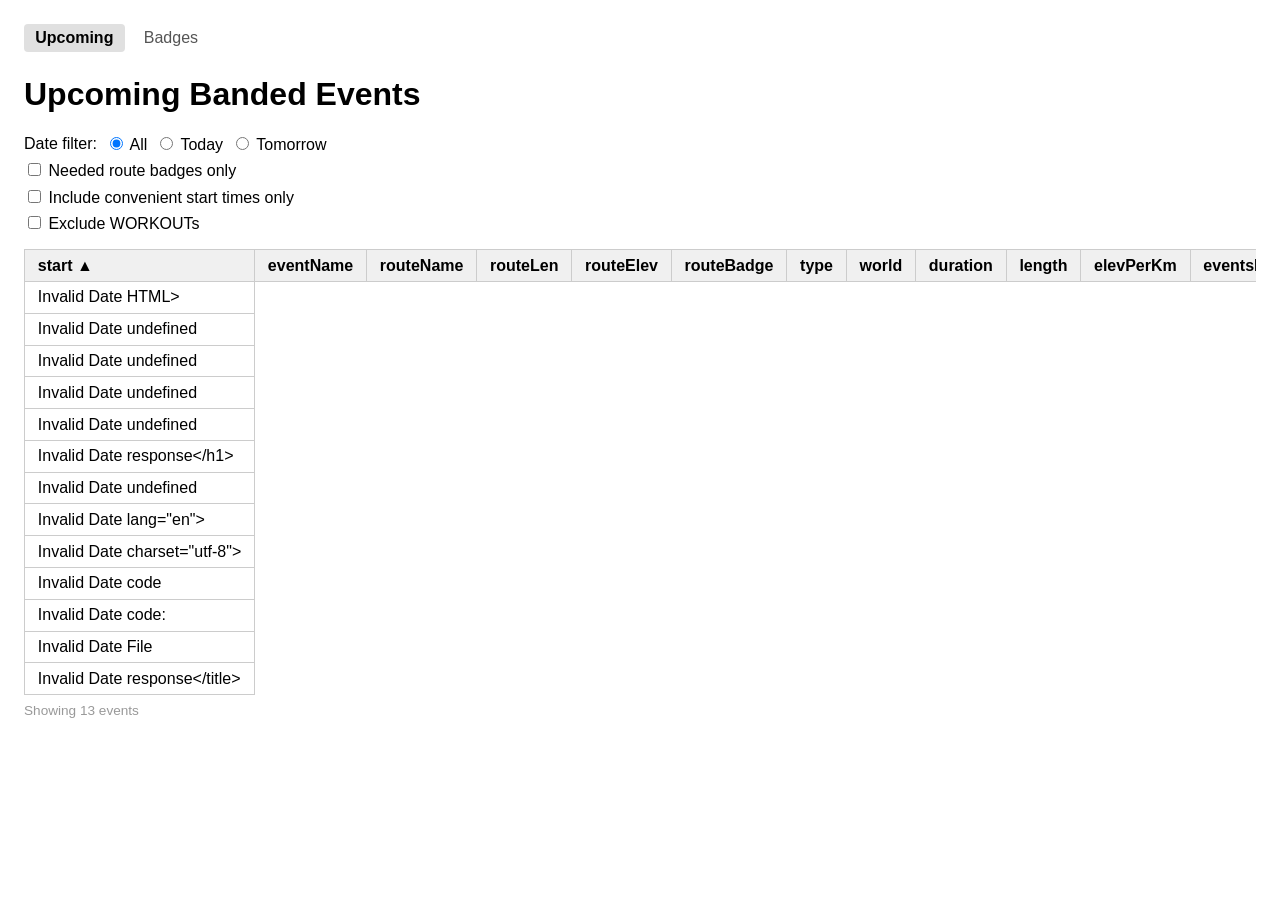
==== site/index.html @ 6cb8b5fd "Include rides that start 7AM as convenient" ====
<!doctype html>
<html lang="en">
  <head>
    <meta charset="UTF-8" />
    <meta name="viewport" content="width=device-width, initial-scale=1" />
    <title>Zwift Events</title>
    <link rel="stylesheet" href="shared.css" />
    <style>
      body {
        font-family: sans-serif;
        padding: 1rem;
      }
      .table-scroll {
        overflow-x: auto;
        -webkit-overflow-scrolling: touch;
      }
      table {
        border-collapse: collapse;
        width: 100%;
      }
      th,
      td {
        border: 1px solid #ccc;
        padding: 0.4rem 0.8rem;
        text-align: left;
      }
      th {
        background: #f0f0f0;
        cursor: pointer;
        user-select: none;
        white-space: nowrap;
      }
      tbody tr:hover {
        background: rgb(239, 245, 248);
      }
      td a {
        color: inherit;
      }
      th.sort-asc::after {
        content: " ▲";
      }
      th.sort-desc::after {
        content: " ▼";
      }
      td:nth-child(1) {
        white-space: nowrap;
      }
      td:nth-child(4),
      td:nth-child(5),
      td:nth-child(9),
      td:nth-child(10),
      td:nth-child(11),
      td:nth-child(12),
      td:nth-child(15) {
        text-align: right;
      }
      .filters {
        display: flex;
        flex-direction: column;
        gap: 0.4rem;
        margin-bottom: 1rem;
      }
      .filter-row {
        display: flex;
        align-items: center;
        gap: 0.5rem;
        flex-wrap: wrap;
      }
      @media (max-width: 700px) {
        body {
          padding: 0.5rem;
          font-size: 0.85rem;
        }
        h1 {
          font-size: 1.3rem;
          margin: 0.5rem 0;
        }
        th,
        td {
          padding: 0.3rem 0.5rem;
        }
      }
    </style>
  </head>
  <body>
    <nav>
      <a href="index.html" class="active">Upcoming</a>
      <a href="badges.html">Badges</a>
    </nav>
    <h1>Upcoming Banded Events</h1>
    <div class="filters">
      <div class="filter-row">
        <span>Date filter:</span>
        <label><input type="radio" name="date" value="all" /> All</label>
        <label><input type="radio" name="date" value="today" /> Today</label>
        <label><input type="radio" name="date" value="tomorrow" /> Tomorrow</label>
      </div>
      <div class="filter-row">
        <label><input type="checkbox" id="neededOnly" /> Needed route badges only</label>
      </div>
      <div class="filter-row">
        <label><input type="checkbox" id="convenientOnly" /> Include convenient start times only</label>
      </div>
      <div class="filter-row">
        <label><input type="checkbox" id="excludeWorkouts" /> Exclude WORKOUTs</label>
      </div>
    </div>
    <div class="table-scroll">
      <table id="events">
        <thead>
          <tr>
            <th data-sort="start">start</th>
            <th data-sort="name">eventName</th>
            <th data-sort="route-name">routeName</th>
            <th data-sort="route-length">routeLen</th>
            <th data-sort="elevation">routeElev</th>
            <th data-sort="route-badge">routeBadge</th>
            <th data-sort="event-type">type</th>
            <th data-sort="route-map">world</th>
            <th data-sort="duration">duration</th>
            <th data-sort="length">length</th>
            <th data-sort="elev-per-km">elevPerKm</th>
            <th data-sort="recent-events">eventsLast3M</th>
            <th data-sort="laps">laps</th>
            <th data-sort="event-only">eventOnly</th>
            <th data-sort="xp">xp</th>
            <th data-sort="has-route-badge">hasRouteBadge</th>
          </tr>
        </thead>
        <tbody></tbody>
      </table>
    </div>
    <p id="row-count" style="color: #999; font-size: 0.85rem; margin-top: 0.5rem"></p>

    <script>
      // Fetches a CSV stream and calls onRows(rows)
      // for each batch of complete records as they arrive.
      async function streamCSV(url, onRows) {
        const response = await fetch(url)
        const reader = response.body.getReader()
        const decoder = new TextDecoder()
        let leftover = ""

        const parseCSVLine = (line) => {
          const fields = []
          let i = 0
          while (i < line.length) {
            if (line[i] === '"') {
              let field = ""
              i++ // skip opening quote
              while (i < line.length) {
                if (line[i] === '"' && line[i + 1] === '"') {
                  field += '"'
                  i += 2 // unescape ""
                } else if (line[i] === '"') {
                  i++ // skip closing quote
                  break
                } else {
                  field += line[i++]
                }
              }
              fields.push(field)
              if (line[i] === ",") i++ // skip field separator
            } else {
              const end = line.indexOf(",", i)
              if (end === -1) {
                fields.push(line.slice(i))
                break
              }
              fields.push(line.slice(i, end))
              i = end + 1
            }
          }
          if (line.endsWith(",")) fields.push("")
          return fields
        }

        const parseLines = (lines) => {
          const rows = []
          for (const line of lines) {
            const trimmed = line.trim()
            if (!trimmed) continue
            rows.push(parseCSVLine(trimmed))
          }
          return rows
        }

        while (true) {
          const { value, done } = await reader.read()
          if (done) break

          const chunk = leftover + decoder.decode(value, { stream: true })
          const lines = chunk.split("\n")
          leftover = lines.pop()

          const rows = parseLines(lines)
          if (rows.length) onRows(rows)
        }

        if (leftover.trim()) {
          const rows = parseLines([leftover])
          if (rows.length) onRows(rows)
        }
      }

      function formatStart(s) {
        const [date, time] = s.split(" ")
        const weekday = new Date(date + "T12:00:00Z").toLocaleDateString("en-US", { weekday: "short", timeZone: "UTC" })
        return `${weekday} ${time}`
      }

      const todayCET = new Date().toLocaleDateString("sv", { timeZone: "Europe/Paris" })
      const tomorrowCET = new Date(Date.now() + 86400000).toLocaleDateString("sv", { timeZone: "Europe/Paris" })

      const dateParam = new URLSearchParams(location.search).get("date") ?? "all"
      // dateParam may be 'today', 'tomorrow', 'all', or an ISO date like '2026-03-30'
      const dateRadioValue = ["today", "tomorrow", "all"].includes(dateParam) ? dateParam : "today"
      document.querySelector(`input[name="date"][value="${dateRadioValue}"]`).checked = true

      const neededOnlyCheckbox = document.getElementById("neededOnly")
      neededOnlyCheckbox.checked = new URLSearchParams(location.search).get("needed") === "1"
      neededOnlyCheckbox.addEventListener("change", () => {
        const params = new URLSearchParams(location.search)
        params.set("needed", neededOnlyCheckbox.checked ? "1" : "0")
        history.replaceState(null, "", "?" + params)
        rerender()
      })

      const convenientOnlyCheckbox = document.getElementById("convenientOnly")
      convenientOnlyCheckbox.checked = new URLSearchParams(location.search).get("convenient") === "1"
      convenientOnlyCheckbox.addEventListener("change", () => {
        const params = new URLSearchParams(location.search)
        params.set("convenient", convenientOnlyCheckbox.checked ? "1" : "0")
        history.replaceState(null, "", "?" + params)
        rerender()
      })

      const excludeWorkoutsCheckbox = document.getElementById("excludeWorkouts")
      excludeWorkoutsCheckbox.checked = new URLSearchParams(location.search).get("noworkouts") === "1"
      excludeWorkoutsCheckbox.addEventListener("change", () => {
        const params = new URLSearchParams(location.search)
        params.set("noworkouts", excludeWorkoutsCheckbox.checked ? "1" : "0")
        history.replaceState(null, "", "?" + params)
        rerender()
      })

      function getFilterDate() {
        const param = new URLSearchParams(location.search).get("date") ?? "all"
        if (param === "today") return todayCET
        if (param === "tomorrow") return tomorrowCET
        if (param === "all") return null
        return param // raw ISO date from URL
      }

      // sort key → [column index, numeric?]
      const SORT_COLS = {
        start: [0, false],
        name: [1, false],
        "route-name": [2, false],
        "route-length": [3, true],
        elevation: [4, true],
        "route-badge": [5, false],
        "event-type": [6, false],
        "route-map": [7, false],
        duration: [8, true],
        length: [9, true],
        "elev-per-km": [10, true],
        "recent-events": [11, true],
        laps: [12, true],
        "event-only": [15, false],
        xp: [16, true],
        "has-route-badge": [17, false],
      }

      function getSort() {
        const raw = new URLSearchParams(location.search).get("sort") ?? "start:asc"
        const [key, dir] = raw.split(":")
        return { key: SORT_COLS[key] ? key : "start", dir: dir === "desc" ? "desc" : "asc" }
      }

      function updateSortHeaders() {
        const { key, dir } = getSort()
        document.querySelectorAll("#events th[data-sort]").forEach((th) => {
          th.classList.remove("sort-asc", "sort-desc")
          if (th.dataset.sort === key) th.classList.add(dir === "desc" ? "sort-desc" : "sort-asc")
        })
      }

      let allRows = []

      function rerender() {
        const filterDate = getFilterDate()
        const { key, dir } = getSort()
        const [colIdx, numeric] = SORT_COLS[key]

        const neededOnly = neededOnlyCheckbox.checked
        const convenientOnly = convenientOnlyCheckbox.checked
        const excludeWorkouts = excludeWorkoutsCheckbox.checked
        let rows = allRows.filter((fields) => !filterDate || fields[0].startsWith(filterDate))
        if (neededOnly) rows = rows.filter((fields) => fields[5] === "NEEDED")
        if (convenientOnly)
          rows = rows.filter((fields) => {
            const hour = parseInt(new Date(fields[0].replace(" ", "T") + ":00").toLocaleString("sv", { timeZone: "Europe/Stockholm", hour: "2-digit", hour12: false }))
            return hour >= 7 && hour < 22
          })
        if (excludeWorkouts) rows = rows.filter((fields) => fields[6] !== "WRKO")

        rows = rows.slice().sort((a, b) => {
          const av = numeric ? parseFloat(a[colIdx]) : a[colIdx]
          const bv = numeric ? parseFloat(b[colIdx]) : b[colIdx]
          const cmp = av < bv ? -1 : av > bv ? 1 : 0
          return dir === "desc" ? -cmp : cmp
        })

        const nowSE = new Date().toLocaleString("sv", { timeZone: "Europe/Stockholm", year: "numeric", month: "2-digit", day: "2-digit", hour: "2-digit", minute: "2-digit" }).replace(",", "")
        const fragment = document.createDocumentFragment()
        rows.forEach((fields) => {
          const tr = document.createElement("tr")
          if (fields[0] < nowSE) tr.style.color = "#AAA"
          const routeUrl = fields[14]
          fields.forEach((f, i) => {
            if (i === 13) return // ruleSet — hidden
            if (i === 14) return // routeUrl — hidden, used as link only
            const td = document.createElement("td")
            if (i === 0) {
              td.textContent = formatStart(f)
            } else if (i === 2 && routeUrl) {
              const a = document.createElement("a")
              a.href = routeUrl
              a.textContent = f
              a.target = "_blank"
              a.rel = "noopener"
              td.appendChild(a)
            } else {
              td.textContent = f
            }
            tr.appendChild(td)
          })
          fragment.appendChild(tr)
        })
        const tbody = document.querySelector("#events tbody")
        tbody.innerHTML = ""
        tbody.appendChild(fragment)
        updateSortHeaders()
        const n = tbody.rows.length
        document.getElementById("row-count").textContent = `Showing ${n} event${n === 1 ? "" : "s"}`
      }

      document.querySelectorAll('input[name="date"]').forEach((radio) => {
        radio.addEventListener("change", () => {
          const params = new URLSearchParams(location.search)
          params.set("date", radio.value)
          history.replaceState(null, "", "?" + params)
          allRows = []
          streamCSV("upcoming-banded.csv", collectAndRender)
        })
      })

      document.querySelectorAll("#events th[data-sort]").forEach((th) => {
        th.addEventListener("click", () => {
          const { key, dir } = getSort()
          const newKey = th.dataset.sort
          const newDir = newKey === key && dir === "asc" ? "desc" : "asc"
          const params = new URLSearchParams(location.search)
          params.set("sort", `${newKey}:${newDir}`)
          history.replaceState(null, "", "?" + params)
          rerender()
        })
      })

      function collectAndRender(rows) {
        allRows.push(...rows)
        rerender()
      }

      updateSortHeaders()
      streamCSV("upcoming-banded.csv", collectAndRender)
    </script>
  </body>
</html>
---- site/shared.css ----
nav { display: flex; gap: 0.5rem; margin-bottom: 1.5rem; }
nav a { text-decoration: none; color: #555; padding: 0.3rem 0.7rem; border-radius: 4px; }
nav a.active { background: #e0e0e0; color: #000; font-weight: bold; }
nav a:hover:not(.active) { background: #f0f0f0; }
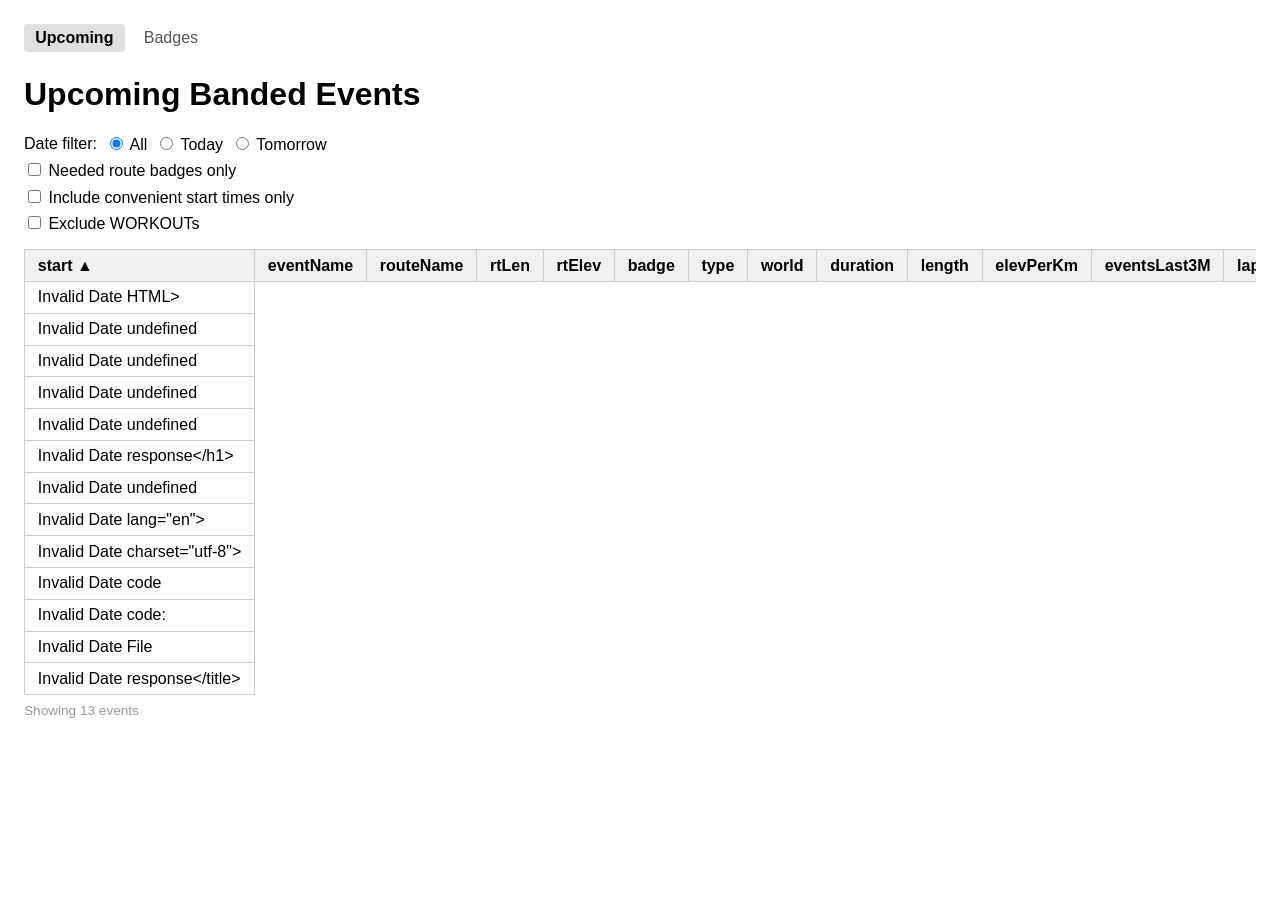
==== commit 1d26fac2: "More compact table formatting" ====
--- a/site/index.html
+++ b/site/index.html
@@ -112,9 +112,9 @@
             <th data-sort="start">start</th>
             <th data-sort="name">eventName</th>
             <th data-sort="route-name">routeName</th>
-            <th data-sort="route-length">routeLen</th>
-            <th data-sort="elevation">routeElev</th>
-            <th data-sort="route-badge">routeBadge</th>
+            <th data-sort="route-length">rtLen</th>
+            <th data-sort="elevation">rtElev</th>
+            <th data-sort="route-badge">badge</th>
             <th data-sort="event-type">type</th>
             <th data-sort="route-map">world</th>
             <th data-sort="duration">duration</th>
@@ -297,7 +297,7 @@
         const convenientOnly = convenientOnlyCheckbox.checked
         const excludeWorkouts = excludeWorkoutsCheckbox.checked
         let rows = allRows.filter((fields) => !filterDate || fields[0].startsWith(filterDate))
-        if (neededOnly) rows = rows.filter((fields) => fields[5] === "NEEDED")
+        if (neededOnly) rows = rows.filter((fields) => fields[5] === "NEED")
         if (convenientOnly)
           rows = rows.filter((fields) => {
             const hour = parseInt(new Date(fields[0].replace(" ", "T") + ":00").toLocaleString("sv", { timeZone: "Europe/Stockholm", hour: "2-digit", hour12: false }))
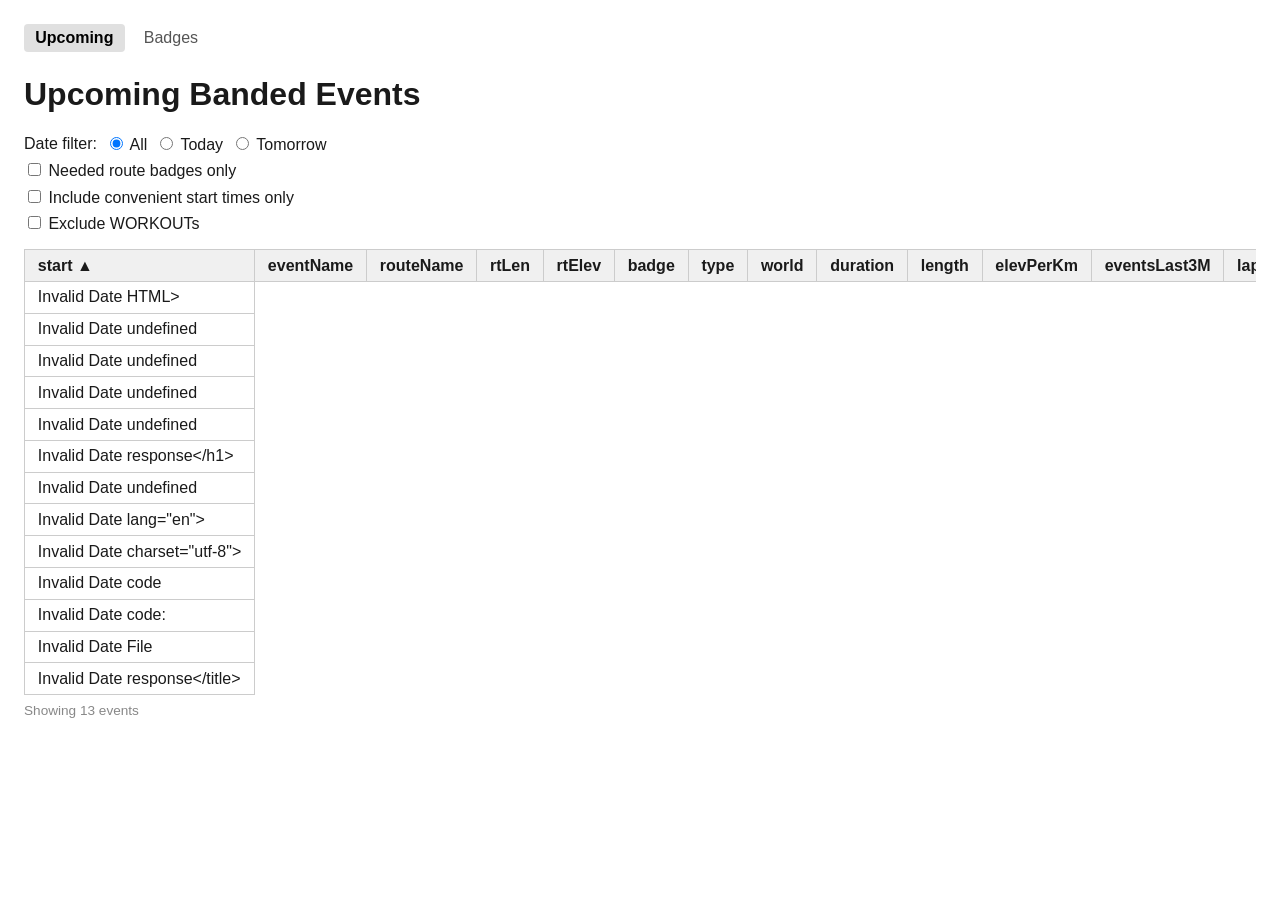
==== commit b263c189: "Add dark mode support to site The pages had no dark styles, so Chrome force-darkened them and render" ====
--- a/site/index.html
+++ b/site/index.html
@@ -20,18 +20,18 @@
       }
       th,
       td {
-        border: 1px solid #ccc;
+        border: 1px solid var(--border);
         padding: 0.4rem 0.8rem;
         text-align: left;
       }
       th {
-        background: #f0f0f0;
+        background: var(--th-bg);
         cursor: pointer;
         user-select: none;
         white-space: nowrap;
       }
       tbody tr:hover {
-        background: rgb(239, 245, 248);
+        background: var(--row-hover);
       }
       td a {
         color: inherit;
@@ -130,7 +130,7 @@
         <tbody></tbody>
       </table>
     </div>
-    <p id="row-count" style="color: #999; font-size: 0.85rem; margin-top: 0.5rem"></p>
+    <p id="row-count" style="color: var(--muted); font-size: 0.85rem; margin-top: 0.5rem"></p>
 
     <script>
       // Fetches a CSV stream and calls onRows(rows)
@@ -316,7 +316,7 @@
         const fragment = document.createDocumentFragment()
         rows.forEach((fields) => {
           const tr = document.createElement("tr")
-          if (fields[0] < nowSE) tr.style.color = "#AAA"
+          if (fields[0] < nowSE) tr.style.color = "var(--dim)"
           const routeUrl = fields[14]
           fields.forEach((f, i) => {
             if (i === 13) return // ruleSet — hidden
--- a/site/shared.css
+++ b/site/shared.css
@@ -1,4 +1,58 @@
+:root {
+  color-scheme: light dark;
+  --bg: #fff;
+  --fg: #1a1a1a;
+  --muted: #888;
+  --dim: #aaa;
+  --border: #ccc;
+  --th-bg: #f0f0f0;
+  --row-hover: rgb(239, 245, 248);
+  --nav-fg: #555;
+  --nav-hover-bg: #f0f0f0;
+  --nav-active-bg: #e0e0e0;
+  --nav-active-fg: #000;
+  --track-bg: #e0e0e0;
+  --accent: #4caf50;
+  --completed-fg: #2e7d32;
+  --needed-fg: #bbb;
+  --chip-completed-bg: #c8e6c9;
+  --chip-completed-fg: #1b5e20;
+  --chip-needed-bg: #f5f5f5;
+  --chip-needed-fg: #555;
+  --chip-needed-border: #ddd;
+}
+
+@media (prefers-color-scheme: dark) {
+  :root {
+    --bg: #1c1c1e;
+    --fg: #e4e4e6;
+    --muted: #8a8a8f;
+    --dim: #6f6f75;
+    --border: #444448;
+    --th-bg: #2b2b2e;
+    --row-hover: #26303a;
+    --nav-fg: #a6a6ab;
+    --nav-hover-bg: #2b2b2e;
+    --nav-active-bg: #3a3a3e;
+    --nav-active-fg: #fff;
+    --track-bg: #3a3a3e;
+    --accent: #4caf50;
+    --completed-fg: #6cc070;
+    --needed-fg: #6f6f75;
+    --chip-completed-bg: #1f3d24;
+    --chip-completed-fg: #a5d6a7;
+    --chip-needed-bg: #2b2b2e;
+    --chip-needed-fg: #a6a6ab;
+    --chip-needed-border: #3d3d41;
+  }
+}
+
+body {
+  background: var(--bg);
+  color: var(--fg);
+}
+
 nav { display: flex; gap: 0.5rem; margin-bottom: 1.5rem; }
-nav a { text-decoration: none; color: #555; padding: 0.3rem 0.7rem; border-radius: 4px; }
-nav a.active { background: #e0e0e0; color: #000; font-weight: bold; }
-nav a:hover:not(.active) { background: #f0f0f0; }
+nav a { text-decoration: none; color: var(--nav-fg); padding: 0.3rem 0.7rem; border-radius: 4px; }
+nav a.active { background: var(--nav-active-bg); color: var(--nav-active-fg); font-weight: bold; }
+nav a:hover:not(.active) { background: var(--nav-hover-bg); }
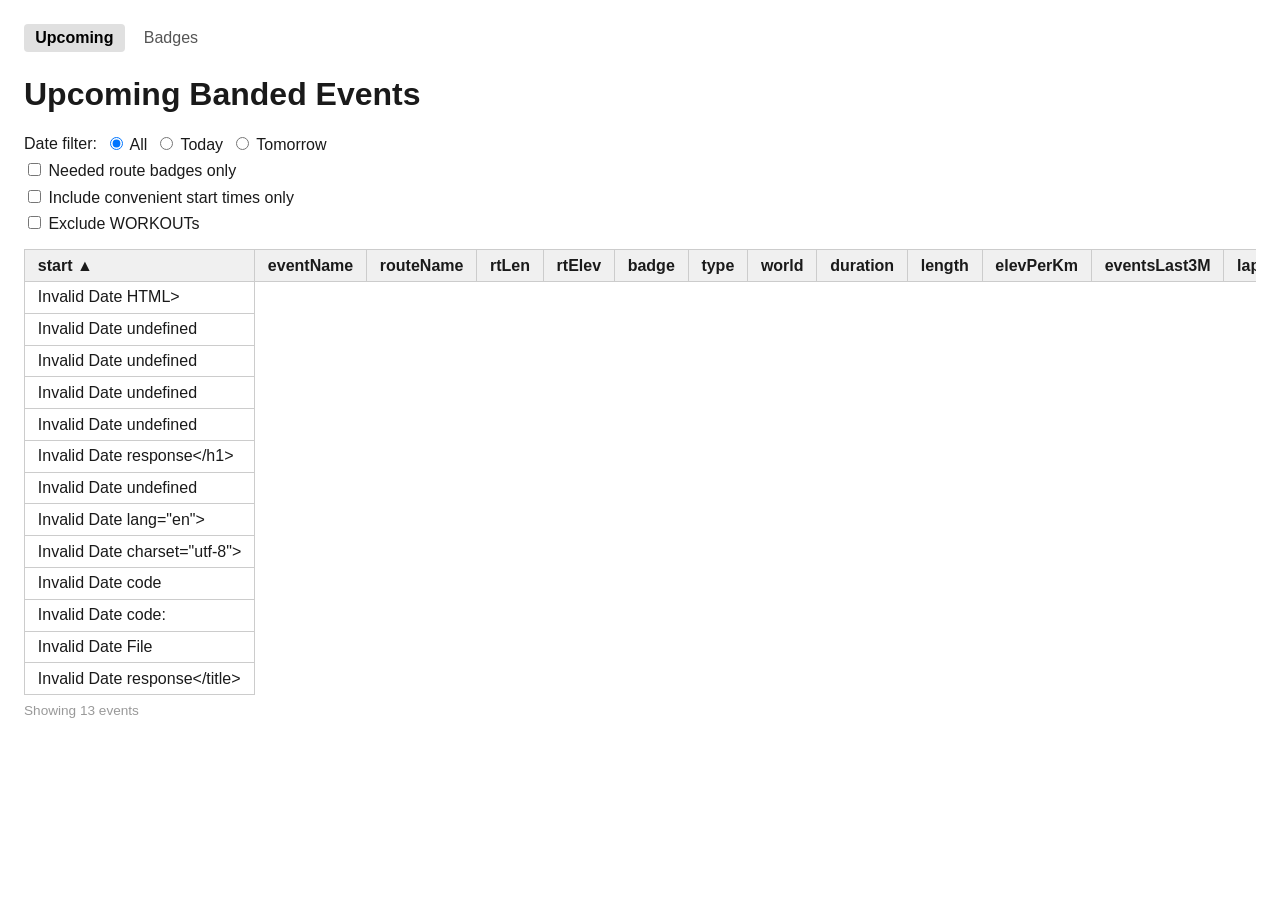
==== commit 2e43b438: "Revert dark mode; lock the site to a light color scheme instead This reverts commit b263c18. The pag" ====
--- a/site/index.html
+++ b/site/index.html
@@ -3,6 +3,7 @@
   <head>
     <meta charset="UTF-8" />
     <meta name="viewport" content="width=device-width, initial-scale=1" />
+    <meta name="color-scheme" content="light" />
     <title>Zwift Events</title>
     <link rel="stylesheet" href="shared.css" />
     <style>
@@ -20,18 +21,18 @@
       }
       th,
       td {
-        border: 1px solid var(--border);
+        border: 1px solid #ccc;
         padding: 0.4rem 0.8rem;
         text-align: left;
       }
       th {
-        background: var(--th-bg);
+        background: #f0f0f0;
         cursor: pointer;
         user-select: none;
         white-space: nowrap;
       }
       tbody tr:hover {
-        background: var(--row-hover);
+        background: rgb(239, 245, 248);
       }
       td a {
         color: inherit;
@@ -130,7 +131,7 @@
         <tbody></tbody>
       </table>
     </div>
-    <p id="row-count" style="color: var(--muted); font-size: 0.85rem; margin-top: 0.5rem"></p>
+    <p id="row-count" style="color: #999; font-size: 0.85rem; margin-top: 0.5rem"></p>
 
     <script>
       // Fetches a CSV stream and calls onRows(rows)
@@ -316,7 +317,7 @@
         const fragment = document.createDocumentFragment()
         rows.forEach((fields) => {
           const tr = document.createElement("tr")
-          if (fields[0] < nowSE) tr.style.color = "var(--dim)"
+          if (fields[0] < nowSE) tr.style.color = "#AAA"
           const routeUrl = fields[14]
           fields.forEach((f, i) => {
             if (i === 13) return // ruleSet — hidden
--- a/site/shared.css
+++ b/site/shared.css
@@ -1,58 +1,17 @@
+/* The pages are light-only. Declaring color-scheme keeps embedders (Chrome's
+   auto dark mode, the Claude desktop app) from force-darkening them, which
+   used to give dark text on a dark background. */
 :root {
-  color-scheme: light dark;
-  --bg: #fff;
-  --fg: #1a1a1a;
-  --muted: #888;
-  --dim: #aaa;
-  --border: #ccc;
-  --th-bg: #f0f0f0;
-  --row-hover: rgb(239, 245, 248);
-  --nav-fg: #555;
-  --nav-hover-bg: #f0f0f0;
-  --nav-active-bg: #e0e0e0;
-  --nav-active-fg: #000;
-  --track-bg: #e0e0e0;
-  --accent: #4caf50;
-  --completed-fg: #2e7d32;
-  --needed-fg: #bbb;
-  --chip-completed-bg: #c8e6c9;
-  --chip-completed-fg: #1b5e20;
-  --chip-needed-bg: #f5f5f5;
-  --chip-needed-fg: #555;
-  --chip-needed-border: #ddd;
+  color-scheme: light;
 }
 
-@media (prefers-color-scheme: dark) {
-  :root {
-    --bg: #1c1c1e;
-    --fg: #e4e4e6;
-    --muted: #8a8a8f;
-    --dim: #6f6f75;
-    --border: #444448;
-    --th-bg: #2b2b2e;
-    --row-hover: #26303a;
-    --nav-fg: #a6a6ab;
-    --nav-hover-bg: #2b2b2e;
-    --nav-active-bg: #3a3a3e;
-    --nav-active-fg: #fff;
-    --track-bg: #3a3a3e;
-    --accent: #4caf50;
-    --completed-fg: #6cc070;
-    --needed-fg: #6f6f75;
-    --chip-completed-bg: #1f3d24;
-    --chip-completed-fg: #a5d6a7;
-    --chip-needed-bg: #2b2b2e;
-    --chip-needed-fg: #a6a6ab;
-    --chip-needed-border: #3d3d41;
-  }
-}
-
+html,
 body {
-  background: var(--bg);
-  color: var(--fg);
+  background: #fff;
+  color: #1a1a1a;
 }
 
 nav { display: flex; gap: 0.5rem; margin-bottom: 1.5rem; }
-nav a { text-decoration: none; color: var(--nav-fg); padding: 0.3rem 0.7rem; border-radius: 4px; }
-nav a.active { background: var(--nav-active-bg); color: var(--nav-active-fg); font-weight: bold; }
-nav a:hover:not(.active) { background: var(--nav-hover-bg); }
+nav a { text-decoration: none; color: #555; padding: 0.3rem 0.7rem; border-radius: 4px; }
+nav a.active { background: #e0e0e0; color: #000; font-weight: bold; }
+nav a:hover:not(.active) { background: #f0f0f0; }
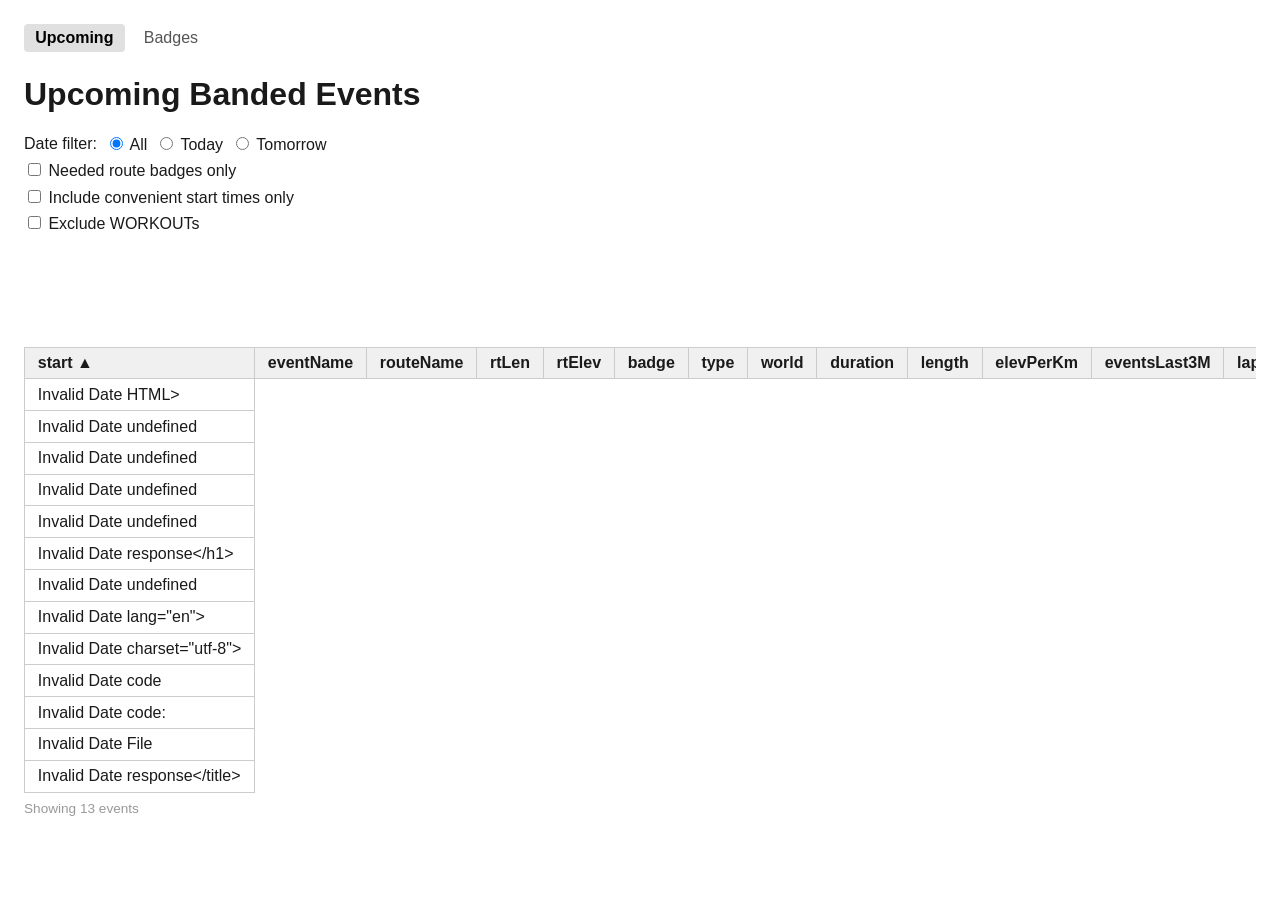
==== commit 61fd6b30: "update events & completed routes" ====
--- a/site/index.html
+++ b/site/index.html
@@ -59,7 +59,7 @@
         display: flex;
         flex-direction: column;
         gap: 0.4rem;
-        margin-bottom: 1rem;
+        margin-bottom: 3cm;
       }
       .filter-row {
         display: flex;
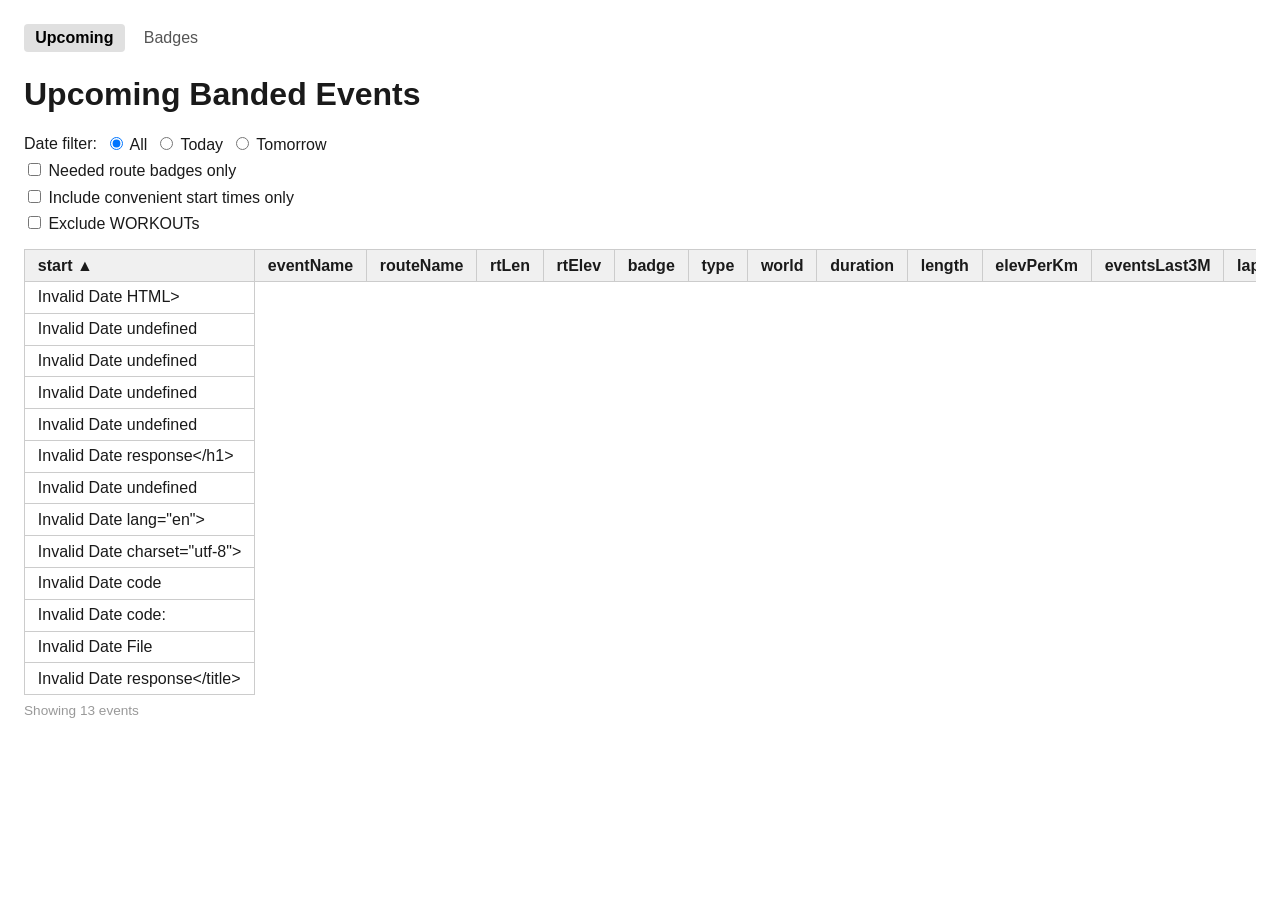
==== commit 4e6631ba: "Update footer margin to 1rem To improve readability and spacing in the footer section of the site, t" ====
--- a/site/index.html
+++ b/site/index.html
@@ -59,7 +59,7 @@
         display: flex;
         flex-direction: column;
         gap: 0.4rem;
-        margin-bottom: 3cm;
+        margin-bottom: 1rem;
       }
       .filter-row {
         display: flex;
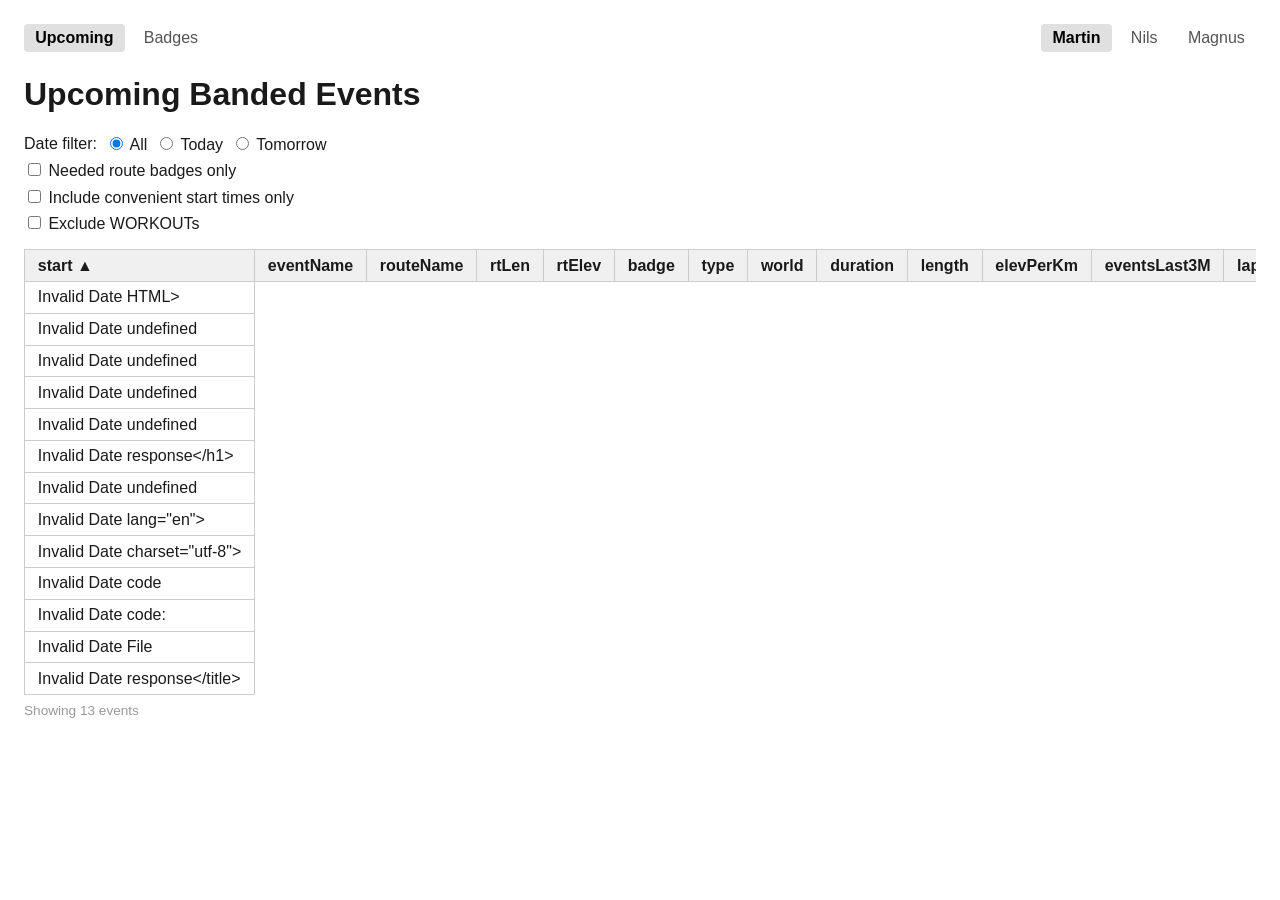
==== commit 7a7f38ed: "Add per-rider pages: martin, nils, magnus" ====
--- a/site/index.html
+++ b/site/index.html
@@ -2,380 +2,14 @@
 <html lang="en">
   <head>
     <meta charset="UTF-8" />
-    <meta name="viewport" content="width=device-width, initial-scale=1" />
-    <meta name="color-scheme" content="light" />
+    <meta http-equiv="refresh" content="0; url=martin/" />
+    <link rel="canonical" href="https://zwift.minimum.se/martin/" />
     <title>Zwift Events</title>
-    <link rel="stylesheet" href="shared.css" />
-    <style>
-      body {
-        font-family: sans-serif;
-        padding: 1rem;
-      }
-      .table-scroll {
-        overflow-x: auto;
-        -webkit-overflow-scrolling: touch;
-      }
-      table {
-        border-collapse: collapse;
-        width: 100%;
-      }
-      th,
-      td {
-        border: 1px solid #ccc;
-        padding: 0.4rem 0.8rem;
-        text-align: left;
-      }
-      th {
-        background: #f0f0f0;
-        cursor: pointer;
-        user-select: none;
-        white-space: nowrap;
-      }
-      tbody tr:hover {
-        background: rgb(239, 245, 248);
-      }
-      td a {
-        color: inherit;
-      }
-      th.sort-asc::after {
-        content: " ▲";
-      }
-      th.sort-desc::after {
-        content: " ▼";
-      }
-      td:nth-child(1) {
-        white-space: nowrap;
-      }
-      td:nth-child(4),
-      td:nth-child(5),
-      td:nth-child(9),
-      td:nth-child(10),
-      td:nth-child(11),
-      td:nth-child(12),
-      td:nth-child(15) {
-        text-align: right;
-      }
-      .filters {
-        display: flex;
-        flex-direction: column;
-        gap: 0.4rem;
-        margin-bottom: 1rem;
-      }
-      .filter-row {
-        display: flex;
-        align-items: center;
-        gap: 0.5rem;
-        flex-wrap: wrap;
-      }
-      @media (max-width: 700px) {
-        body {
-          padding: 0.5rem;
-          font-size: 0.85rem;
-        }
-        h1 {
-          font-size: 1.3rem;
-          margin: 0.5rem 0;
-        }
-        th,
-        td {
-          padding: 0.3rem 0.5rem;
-        }
-      }
-    </style>
+    <script>
+      location.replace("martin/" + location.search + location.hash)
+    </script>
   </head>
   <body>
-    <nav>
-      <a href="index.html" class="active">Upcoming</a>
-      <a href="badges.html">Badges</a>
-    </nav>
-    <h1>Upcoming Banded Events</h1>
-    <div class="filters">
-      <div class="filter-row">
-        <span>Date filter:</span>
-        <label><input type="radio" name="date" value="all" /> All</label>
-        <label><input type="radio" name="date" value="today" /> Today</label>
-        <label><input type="radio" name="date" value="tomorrow" /> Tomorrow</label>
-      </div>
-      <div class="filter-row">
-        <label><input type="checkbox" id="neededOnly" /> Needed route badges only</label>
-      </div>
-      <div class="filter-row">
-        <label><input type="checkbox" id="convenientOnly" /> Include convenient start times only</label>
-      </div>
-      <div class="filter-row">
-        <label><input type="checkbox" id="excludeWorkouts" /> Exclude WORKOUTs</label>
-      </div>
-    </div>
-    <div class="table-scroll">
-      <table id="events">
-        <thead>
-          <tr>
-            <th data-sort="start">start</th>
-            <th data-sort="name">eventName</th>
-            <th data-sort="route-name">routeName</th>
-            <th data-sort="route-length">rtLen</th>
-            <th data-sort="elevation">rtElev</th>
-            <th data-sort="route-badge">badge</th>
-            <th data-sort="event-type">type</th>
-            <th data-sort="route-map">world</th>
-            <th data-sort="duration">duration</th>
-            <th data-sort="length">length</th>
-            <th data-sort="elev-per-km">elevPerKm</th>
-            <th data-sort="recent-events">eventsLast3M</th>
-            <th data-sort="laps">laps</th>
-            <th data-sort="event-only">eventOnly</th>
-            <th data-sort="xp">xp</th>
-            <th data-sort="has-route-badge">hasRouteBadge</th>
-          </tr>
-        </thead>
-        <tbody></tbody>
-      </table>
-    </div>
-    <p id="row-count" style="color: #999; font-size: 0.85rem; margin-top: 0.5rem"></p>
-
-    <script>
-      // Fetches a CSV stream and calls onRows(rows)
-      // for each batch of complete records as they arrive.
-      async function streamCSV(url, onRows) {
-        const response = await fetch(url)
-        const reader = response.body.getReader()
-        const decoder = new TextDecoder()
-        let leftover = ""
-
-        const parseCSVLine = (line) => {
-          const fields = []
-          let i = 0
-          while (i < line.length) {
-            if (line[i] === '"') {
-              let field = ""
-              i++ // skip opening quote
-              while (i < line.length) {
-                if (line[i] === '"' && line[i + 1] === '"') {
-                  field += '"'
-                  i += 2 // unescape ""
-                } else if (line[i] === '"') {
-                  i++ // skip closing quote
-                  break
-                } else {
-                  field += line[i++]
-                }
-              }
-              fields.push(field)
-              if (line[i] === ",") i++ // skip field separator
-            } else {
-              const end = line.indexOf(",", i)
-              if (end === -1) {
-                fields.push(line.slice(i))
-                break
-              }
-              fields.push(line.slice(i, end))
-              i = end + 1
-            }
-          }
-          if (line.endsWith(",")) fields.push("")
-          return fields
-        }
-
-        const parseLines = (lines) => {
-          const rows = []
-          for (const line of lines) {
-            const trimmed = line.trim()
-            if (!trimmed) continue
-            rows.push(parseCSVLine(trimmed))
-          }
-          return rows
-        }
-
-        while (true) {
-          const { value, done } = await reader.read()
-          if (done) break
-
-          const chunk = leftover + decoder.decode(value, { stream: true })
-          const lines = chunk.split("\n")
-          leftover = lines.pop()
-
-          const rows = parseLines(lines)
-          if (rows.length) onRows(rows)
-        }
-
-        if (leftover.trim()) {
-          const rows = parseLines([leftover])
-          if (rows.length) onRows(rows)
-        }
-      }
-
-      function formatStart(s) {
-        const [date, time] = s.split(" ")
-        const weekday = new Date(date + "T12:00:00Z").toLocaleDateString("en-US", { weekday: "short", timeZone: "UTC" })
-        return `${weekday} ${time}`
-      }
-
-      const todayCET = new Date().toLocaleDateString("sv", { timeZone: "Europe/Paris" })
-      const tomorrowCET = new Date(Date.now() + 86400000).toLocaleDateString("sv", { timeZone: "Europe/Paris" })
-
-      const dateParam = new URLSearchParams(location.search).get("date") ?? "all"
-      // dateParam may be 'today', 'tomorrow', 'all', or an ISO date like '2026-03-30'
-      const dateRadioValue = ["today", "tomorrow", "all"].includes(dateParam) ? dateParam : "today"
-      document.querySelector(`input[name="date"][value="${dateRadioValue}"]`).checked = true
-
-      const neededOnlyCheckbox = document.getElementById("neededOnly")
-      neededOnlyCheckbox.checked = new URLSearchParams(location.search).get("needed") === "1"
-      neededOnlyCheckbox.addEventListener("change", () => {
-        const params = new URLSearchParams(location.search)
-        params.set("needed", neededOnlyCheckbox.checked ? "1" : "0")
-        history.replaceState(null, "", "?" + params)
-        rerender()
-      })
-
-      const convenientOnlyCheckbox = document.getElementById("convenientOnly")
-      convenientOnlyCheckbox.checked = new URLSearchParams(location.search).get("convenient") === "1"
-      convenientOnlyCheckbox.addEventListener("change", () => {
-        const params = new URLSearchParams(location.search)
-        params.set("convenient", convenientOnlyCheckbox.checked ? "1" : "0")
-        history.replaceState(null, "", "?" + params)
-        rerender()
-      })
-
-      const excludeWorkoutsCheckbox = document.getElementById("excludeWorkouts")
-      excludeWorkoutsCheckbox.checked = new URLSearchParams(location.search).get("noworkouts") === "1"
-      excludeWorkoutsCheckbox.addEventListener("change", () => {
-        const params = new URLSearchParams(location.search)
-        params.set("noworkouts", excludeWorkoutsCheckbox.checked ? "1" : "0")
-        history.replaceState(null, "", "?" + params)
-        rerender()
-      })
-
-      function getFilterDate() {
-        const param = new URLSearchParams(location.search).get("date") ?? "all"
-        if (param === "today") return todayCET
-        if (param === "tomorrow") return tomorrowCET
-        if (param === "all") return null
-        return param // raw ISO date from URL
-      }
-
-      // sort key → [column index, numeric?]
-      const SORT_COLS = {
-        start: [0, false],
-        name: [1, false],
-        "route-name": [2, false],
-        "route-length": [3, true],
-        elevation: [4, true],
-        "route-badge": [5, false],
-        "event-type": [6, false],
-        "route-map": [7, false],
-        duration: [8, true],
-        length: [9, true],
-        "elev-per-km": [10, true],
-        "recent-events": [11, true],
-        laps: [12, true],
-        "event-only": [15, false],
-        xp: [16, true],
-        "has-route-badge": [17, false],
-      }
-
-      function getSort() {
-        const raw = new URLSearchParams(location.search).get("sort") ?? "start:asc"
-        const [key, dir] = raw.split(":")
-        return { key: SORT_COLS[key] ? key : "start", dir: dir === "desc" ? "desc" : "asc" }
-      }
-
-      function updateSortHeaders() {
-        const { key, dir } = getSort()
-        document.querySelectorAll("#events th[data-sort]").forEach((th) => {
-          th.classList.remove("sort-asc", "sort-desc")
-          if (th.dataset.sort === key) th.classList.add(dir === "desc" ? "sort-desc" : "sort-asc")
-        })
-      }
-
-      let allRows = []
-
-      function rerender() {
-        const filterDate = getFilterDate()
-        const { key, dir } = getSort()
-        const [colIdx, numeric] = SORT_COLS[key]
-
-        const neededOnly = neededOnlyCheckbox.checked
-        const convenientOnly = convenientOnlyCheckbox.checked
-        const excludeWorkouts = excludeWorkoutsCheckbox.checked
-        let rows = allRows.filter((fields) => !filterDate || fields[0].startsWith(filterDate))
-        if (neededOnly) rows = rows.filter((fields) => fields[5] === "NEED")
-        if (convenientOnly)
-          rows = rows.filter((fields) => {
-            const hour = parseInt(new Date(fields[0].replace(" ", "T") + ":00").toLocaleString("sv", { timeZone: "Europe/Stockholm", hour: "2-digit", hour12: false }))
-            return hour >= 7 && hour < 22
-          })
-        if (excludeWorkouts) rows = rows.filter((fields) => fields[6] !== "WRKO")
-
-        rows = rows.slice().sort((a, b) => {
-          const av = numeric ? parseFloat(a[colIdx]) : a[colIdx]
-          const bv = numeric ? parseFloat(b[colIdx]) : b[colIdx]
-          const cmp = av < bv ? -1 : av > bv ? 1 : 0
-          return dir === "desc" ? -cmp : cmp
-        })
-
-        const nowSE = new Date().toLocaleString("sv", { timeZone: "Europe/Stockholm", year: "numeric", month: "2-digit", day: "2-digit", hour: "2-digit", minute: "2-digit" }).replace(",", "")
-        const fragment = document.createDocumentFragment()
-        rows.forEach((fields) => {
-          const tr = document.createElement("tr")
-          if (fields[0] < nowSE) tr.style.color = "#AAA"
-          const routeUrl = fields[14]
-          fields.forEach((f, i) => {
-            if (i === 13) return // ruleSet — hidden
-            if (i === 14) return // routeUrl — hidden, used as link only
-            const td = document.createElement("td")
-            if (i === 0) {
-              td.textContent = formatStart(f)
-            } else if (i === 2 && routeUrl) {
-              const a = document.createElement("a")
-              a.href = routeUrl
-              a.textContent = f
-              a.target = "_blank"
-              a.rel = "noopener"
-              td.appendChild(a)
-            } else {
-              td.textContent = f
-            }
-            tr.appendChild(td)
-          })
-          fragment.appendChild(tr)
-        })
-        const tbody = document.querySelector("#events tbody")
-        tbody.innerHTML = ""
-        tbody.appendChild(fragment)
-        updateSortHeaders()
-        const n = tbody.rows.length
-        document.getElementById("row-count").textContent = `Showing ${n} event${n === 1 ? "" : "s"}`
-      }
-
-      document.querySelectorAll('input[name="date"]').forEach((radio) => {
-        radio.addEventListener("change", () => {
-          const params = new URLSearchParams(location.search)
-          params.set("date", radio.value)
-          history.replaceState(null, "", "?" + params)
-          allRows = []
-          streamCSV("upcoming-banded.csv", collectAndRender)
-        })
-      })
-
-      document.querySelectorAll("#events th[data-sort]").forEach((th) => {
-        th.addEventListener("click", () => {
-          const { key, dir } = getSort()
-          const newKey = th.dataset.sort
-          const newDir = newKey === key && dir === "asc" ? "desc" : "asc"
-          const params = new URLSearchParams(location.search)
-          params.set("sort", `${newKey}:${newDir}`)
-          history.replaceState(null, "", "?" + params)
-          rerender()
-        })
-      })
-
-      function collectAndRender(rows) {
-        allRows.push(...rows)
-        rerender()
-      }
-
-      updateSortHeaders()
-      streamCSV("upcoming-banded.csv", collectAndRender)
-    </script>
+    <p>Redirecting to <a href="martin/">martin/</a>…</p>
   </body>
 </html>
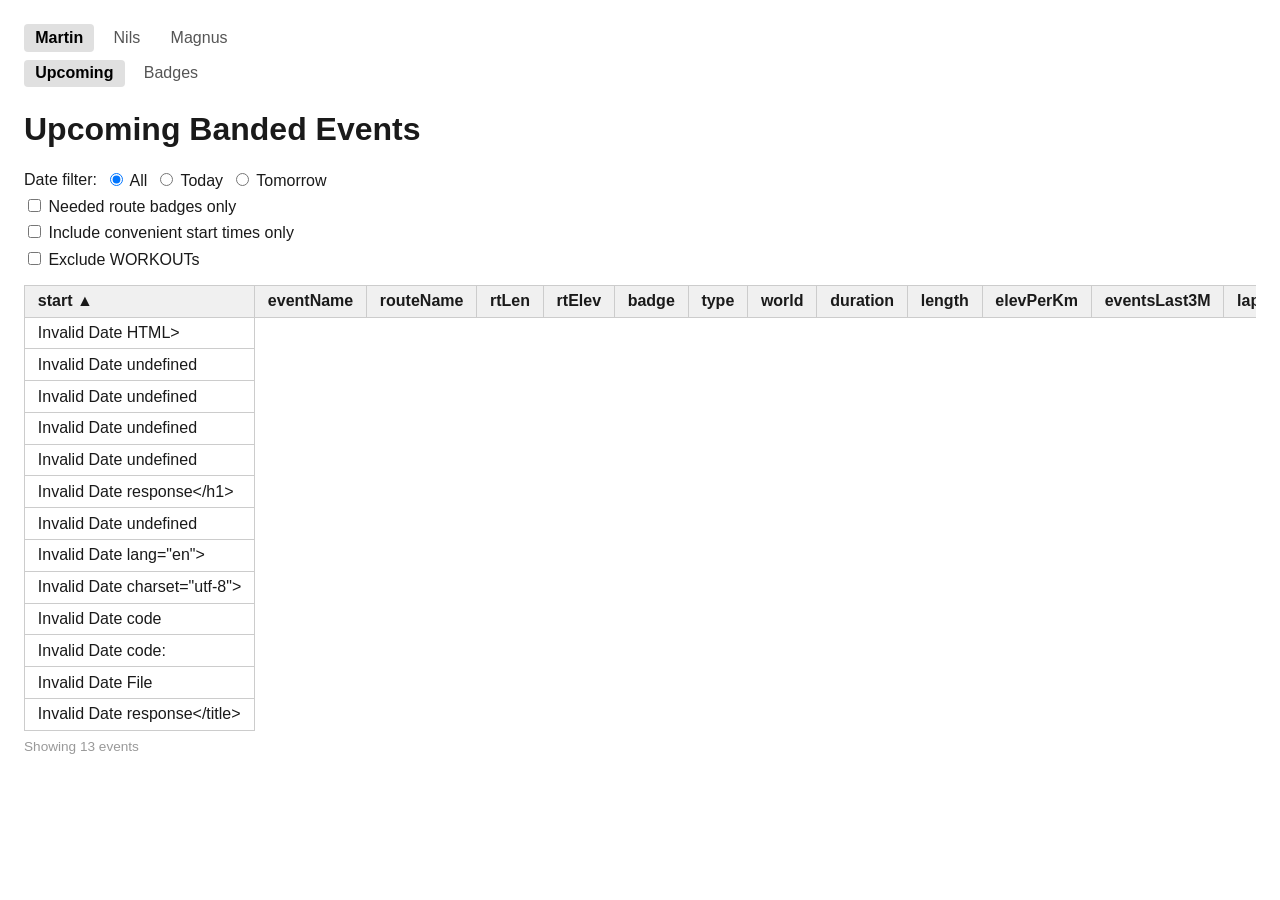
==== commit b7384a72: "Add project favicon" ====
--- a/site/index.html
+++ b/site/index.html
@@ -2,6 +2,7 @@
 <html lang="en">
   <head>
     <meta charset="UTF-8" />
+    <link rel="icon" type="image/svg+xml" href="favicon.svg" />
     <meta http-equiv="refresh" content="0; url=martin/" />
     <link rel="canonical" href="https://zwift.minimum.se/martin/" />
     <title>Zwift Events</title>
